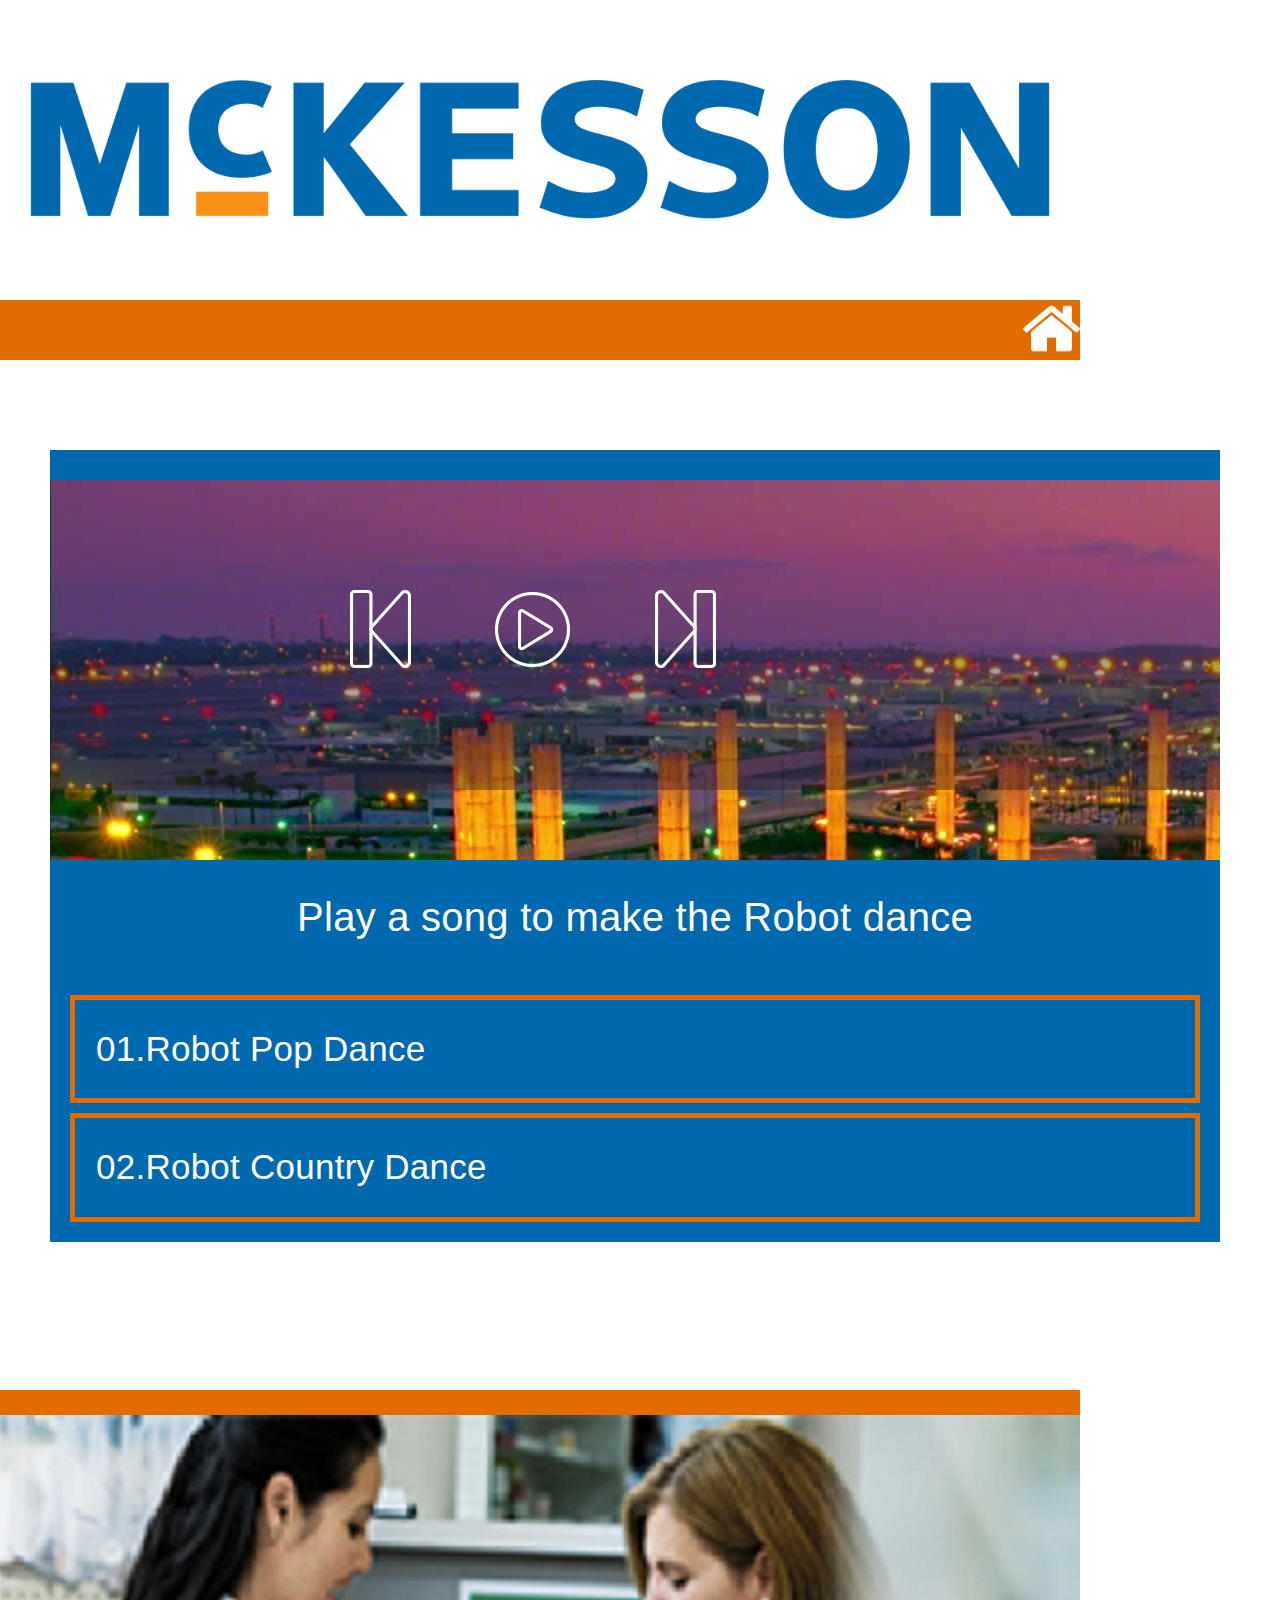
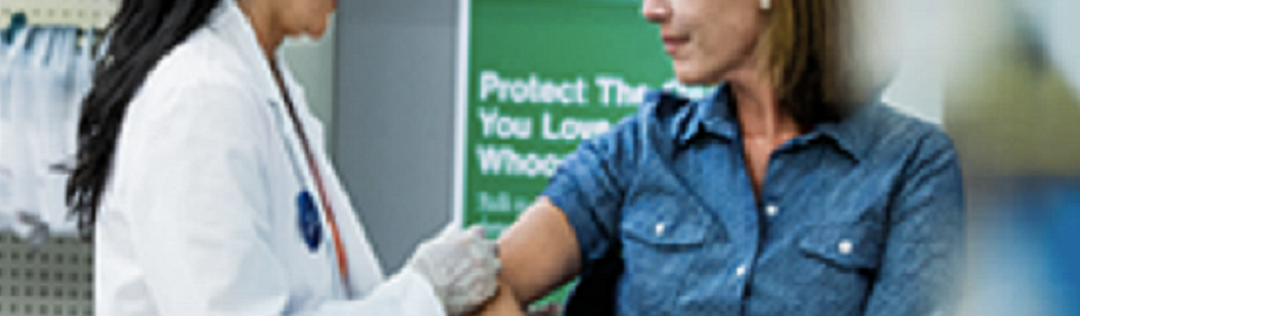
==== Contents/Dance/index.html @ 40694af1 "Initial upload" ====
<!DOCTYPE html>
<html>
<head>
    <meta content="text/html" charset="utf-8" />
    <meta http-equiv="X-UA-Compatible" content="IE=10" />

    <script language="JavaScript" type="text/javascript" src="../../Scripts/BaseCommand.js"></script>
    <script language="JavaScript" type="text/javascript" src="../../Scripts/BaseEvent.js"></script>
    <script language="JavaScript" type="text/javascript" src="../../Scripts/LogConsole.js"></script>
    <script language="JavaScript" type="text/javascript" src="../../Scripts/Language.js"></script>
    <script language="JavaScript" type="text/javascript" src="../../Scripts/custom.js"></script>
    <script src="../../Scripts/jquery-3.3.1.min.js"></script>
    <script language="JavaScript" type="text/javascript" src="../../maincontents.js"></script>
    <script src="../../boots/js/bootstrap.min.js"></script>
    <script src="js/FuroDance.js"></script>
    

    <link href="../../css/Main.css" rel="stylesheet" type="text/css" />
    <link href="css/dance.css" rel="stylesheet" type="text/css"/>
    <link rel="stylesheet" href="../../boots/css/bootstrap.min.css">
    <link rel="stylesheet" href="https://cdnjs.cloudflare.com/ajax/libs/font-awesome/4.7.0/css/font-awesome.min.css">
    <link rel="stylesheet" href="css/font-awesome.min.css">

</head>

<body onload="JSMain()" onbeforeunload="JSUnload()" ondragstart="return false;" ondrop="return false;"  oncontextmenu="return false;" style="-ms-user-select:none;padding: 0; margin: 0; background-repeat: no-repeat; width: 1080px; height: 1920px; " class="noselect unselectable">
<header>
  <div class="logo" src onclick="FC_ContentsCall('Home')">
    <img src="../../assets/logo.png">
  </div>
</header>
<nav>
  <img src="../../assets/icons/home.png" class="img-home" onclick="FC_ContentsCall('Home')">
</nav>
<section class="main-content">
   <div class="bmg">
            <div class="wrap" >
               <div class="col-sm-5">


<audio id="myAudio">
  <source src="tracks/01.mp3" type="audio/mpeg">
  Your browser does not support the audio element.
</audio>


                <div class="container">
                   
                    
                    <div class="column add-bottom">
                        <div id="mainwrap">
                            <div class="songaction">
                             <!-- <span class="left" id="npAction">Paused...</span>*/ -->
                            </div>
                            <!--<div class="yellowcolor">
                              <img src="images/music.png">
                            </div>-->
                            <div class="bagimage">
                                <div class="bagoverlay">
                            <div id="nowPlay">

                                    <a href="#" class="preplayAudio" onclick="preplayAudio()">
                                         <img src="images/prev.png">
                                    </a>
                                    <a href="#" class="playAudio" onclick="playAudio()">
                                        <img src="images/play.png">
                                    </a>
                                    <a href="#" class="stopAudio" onclick="stopAudio()">
                                        <img src="images/pause.png" width="76">
                                    </a>
                                    <a href="#" class="nextplayAudio" onclick="nextplayAudio()">
                                        <img src="images/next.png">
                                    </a>
                                
                                
                          <!--      <span class="right" id="npTitle"></span> -->
                            </div>
                                </div>
                            </div>
                            
                            <div id="audiowrap">
                                     <div id="tracks">
                                    <p>Play a song to make the Robot dance</p>
                                </div>                    
                            </div>
                            <div id="plwrap">
                                <ul id="plList"></ul>
                            </div>
                        </div>
                    </div>
                    
                </div>

<script src="js/jquery-3.3.1.min.js"></script>
<script src="js/plyr.js"></script>




                  </div>
                </div>

              </div>
      </div>

</section>
  <footer>
    <img src="../../assets/footer.png">
  </footer>

<div id="dialog-overlay"></div>
      <div id="dialog-box">
        
      </div>


</body>

<script type="application/javascript">

  function JSUnload(){
    window.external.RobotDanceStart(false);
  }
    if(readCookie("CurrentLanguage") === "English")
    {
        LanguageChange('english');
    }
    else if(readCookie("CurrentLanguage") === "Spanish")
    {
        LanguageChange('spanish');
    }
    else if(readCookie("CurrentLanguage") === "Chinese")
    {
        LanguageChange('chinese');
    }
</script>


<script language="JavaScript" type="text/javascript" src="../Common/Scripts/common-inner.js"></script>

<script language="javascript" type="text/javascript">
    window.history.forward();
</script>



</html>
---- css/Main.css ----
@charset "utf-8";
/* CSS Document */

/*@import url('https://fonts.googleapis.com/css?family=Orbitron');
@import url('https://fonts.googleapis.com/css?family=Source+Sans+Pro');*/
@font-face {
    font-family: MyriadproReg;
    src: url('Fonts/MYRIADPROREGULAR.woff');
}
@font-face {
    font-family: MyriadproBold;
    src: url('Fonts/MyriadPro-Bold.woff');
}
@font-face {
    font-family: GillSansStd;
    src: url('Fonts/GILLSANS.ttf');
}
a{
	color: white;
}

body{
	padding: 0;
	margin: 0;
	background-repeat: no-repeat;
	width: 1080px;
	height: 1920px;
	/*overflow: hidden;*/
	font-family: 'GillSansStd' !important;
	color: #ffffff;
	/*background-color: #004990 !important;
	background-color: #004990;*/
}
header
{
	width: 1080px;
	height: 300px;
	/*background-color: #002c66;*/
	box-sizing: border-box;
	/*border-bottom: 20px solid #e26c00;*/
}
nav{
	/*margin-top: 15px ;*/
	height:60px;
	background-color: #e26c00; 
	box-sizing: border-box;
}
header .logo {
    text-align: center;
    padding: 80px 0;
    box-sizing: border-box;
}
header .logo img {
	width: 1020px;
}
.main-content {
/* background-image: url("../assets/background.png"); */
	background-repeat: no-repeat;
	background-size: cover;
    background-position: inherit;
    background-color: #1f549b;
	padding-top: 115px;
	box-sizing: border-box;
	border:none;
    height: 1030px;
}
.title{
	font-size: 80px;
    background-color: #ffffff;
    border: 10px solid #e26c00;
    width: 1000px;
    font-weight: 800;
    margin: auto;
    text-align: center;
    font-family: sans-serif;
    text-transform: uppercase;
    padding: 15px 0;
    color: black;
}
.service-box{
    background-color: #ffffff;
    border: 10px solid #e26c00;
    width: 1000px;
    font-weight: 800;
    margin: auto;
    margin-top: 20px;
    text-align: center;
    font-family: sans-serif;
    text-transform: uppercase;
    padding: 15px 0;
    color: black;
    font-size: 54px;
}
footer {
	text-align: center;
	border-top: 25px solid #e26c00;
	height: 490px;
	box-sizing: border-box;
}
footer img{
	width: 1080px;
}
.footer-section{
	margin-left: 300px;
}
.navigation{
	width: 1080px;
    margin: 0px auto;
    height: auto;
    display: block;
}
.navigation-icon {
    margin: 5px 0 0 0;
    width: 250px;
	float: none;
}
.navigation-text {
    font-weight: 800;
    font-size: 45px;
    color: #000;
    position: inherit;
    top: 40px;
    /* left: 100px; */
    text-align: center;
    font-family: sans-serif;
    text-transform: uppercase;
    margin-top: 40px;
}
.navigation-box>div {
    margin-top: 20px;
}
.navigation-box{
	background-color: white;
	width: 340px;
    border: 15px solid #e26c00;
    padding: 10px;
    height: 445px;
    margin: 0 0px 50px 15px;text-align: center;
  /* border-radius: 15px; */
    }
    .navigation-box div {
      /*width:300px;
      height: 400px;
      border: 5px solid #00acbb;*/
    }



a.button {
	/* styles for button */
	margin:10px auto 0 auto;
	text-align:center;
	display: block;
	width:100px;
	padding:  10px ;
	color: #fff;
	text-decoration: none;
	font-weight: bold;
	line-height: 1;
	font-size: 30px;

	/* button color */
	background-color: #003359;

	/* css3 implementation :) */
	/* rounded corner */
	-moz-border-radius: 5px;
	-webkit-border-radius: 5px;

	/* drop shadow */
	-moz-box-shadow: 0 1px 3px rgba(0,0,0,0.5);
	-webkit-box-shadow: 0 1px 3px rgba(0,0,0,0.5);

	/* text shaow */
	text-shadow: 0 -1px 1px rgba(0,0,0,0.25);
	border-bottom: 1px solid rgba(0,0,0,0.25);
	position: relative;
	cursor: pointer;

}


#dialog-box .dialog-content p {
	font-weight:700; margin:0;
}

#dialog-box .dialog-content ul {
	margin:10px 0 10px 20px;
	padding:0;
	height:50px;
}

#dialog-box .dialog-content {
	/* style the content */
	max-height: 1200px;
	overflow: hidden;
	text-align:left;
	padding:10px;
	margin:13px;
	color:#666;
	font-family:arial;
	font-size:11px;
}

#dialog-overlay {

	/* set it to fill the whil screen */
	width:100%;
	height:100%;

	/* transparency for different browsers */
	filter:alpha(opacity=50);
	-moz-opacity:0.5;
	-khtml-opacity: 0.5;
	opacity: 0.5;
	background:#000;

	/* make sure it appear behind the dialog box but above everything else */
	position:absolute;
	top:0; left:0;
	z-index:3000;

	/* hide it by default */
	display:none;
}

#dialog-box {

	/* css3 drop shadow */
	-webkit-box-shadow: 0px 0px 10px rgba(0, 0, 0, 0.5);
	-moz-box-shadow: 0px 0px 10px rgba(0, 0, 0, 0.5);

	/* css3 border radius */
	-moz-border-radius: 5px;
	-webkit-border-radius: 5px;

	background:#eee;
	/* styling of the dialog box, i have a fixed dimension for this demo */
	width:850px;


	/* make sure it has the highest z-index */
	position:absolute;
	top: 20% !important;
	z-index:5000;

	/* hide it by default */
	display:none;
}

.img-home {
	width: 57px;
    float: right;
}

.config{
position: absolute;
    width: 100px;
    height: 50px;
    left: 0;
    top: 0;
    z-index: 1000;
}
.survey-form p{
	font-size: 30px;
}

a.w-toplink.pos_right.active {
    display: none;
}

    movtop1.style.display = 'none';
---- Contents/Dance/css/dance.css ----
/* Font Family
================================================== */



/* Global Styles
================================================== */
.main-content {padding-top: 0px; background-color: white;}

.container {
    -webkit-font-smoothing:antialiased;
    -webkit-text-size-adjust:100%;
    color:#fff;
    font-size:105%;
    font-family:"Oxygen", HelveticaNeue, "Helvetica Neue", Helvetica, Arial, sans-serif;
    font-weight:300;
    letter-spacing:.025rem;
    line-height:1.618;
    padding:1rem 0;

}

/* Setup
================================================== */

.container {
    position:relative;
    //margin:0 auto;
    //margin: 20px;
    margin-top: 80px;
    margin-left: 20px !important;
    /* background-color:#FF6600;*/


}
.column { width:inherit; }




audio {
    margin:0 15px 0 14px;
    width:670px;
}

#mainwrap {
    background-color: #0068ae;
    padding: 30px 0 0 0;
}

#audiowrap{
    
}
#plwrap {
    margin-top: 25px;
    padding: 10px 0;
    background-color: #0068ae;
}
#plList{
    padding: 0 20px 0 20px;
}

#tracks {
    position:relative;
    text-align:center;
    color: white;
    font-size: 40px;
    margin-top: 25px;

}

#nowPlay {
    display:inline;
    margin-left: 300px;
}

#npAction {
    padding:131px;
}

#npTitle {
    padding:21px;
}

#plList li {
    cursor: pointer;
    display: block;
    margin: 0;
    padding: 21px;
    width: 100%;
    background-color: #0068ae;
    border: 5px solid #e26c00;
    margin: 10px 0;
}

#plList li:hover {
    background-color:rgba(0,0,0,.1);
    width: 97%;
}

.plItem {
    position:relative;
    font-size: 35px;
    color: white;
}

.plTitle {
}

.plNum {
    width:25px;
}

.plLength {
    padding-left:21px;
    position:absolute;
    right:21px;
    top:0;
}

.plSel,
.plSel:hover {
    background-color:rgba(0,0,0,.1);
    color:#fff;
    cursor:default !important;
}


.playAudio,.stopAudio{
    margin: 80px;
}
.songaction{

    width: 100%;
}
#nowPlay{

}
.bagimage{
    color: pink;
    background-image: url(../images/01.jpg);
    height: 380px;
    background-size: auto;
}

.bagoverlay{
    background: rgba(54, 25, 25, .4);
    height: 310px;
    background-size: auto;
    padding-top: 110px;
}
.yellowcolor{
    background-color: #3fb8e9;
    height: 250px;
    padding-top: 20px;
    text-align: center;
}
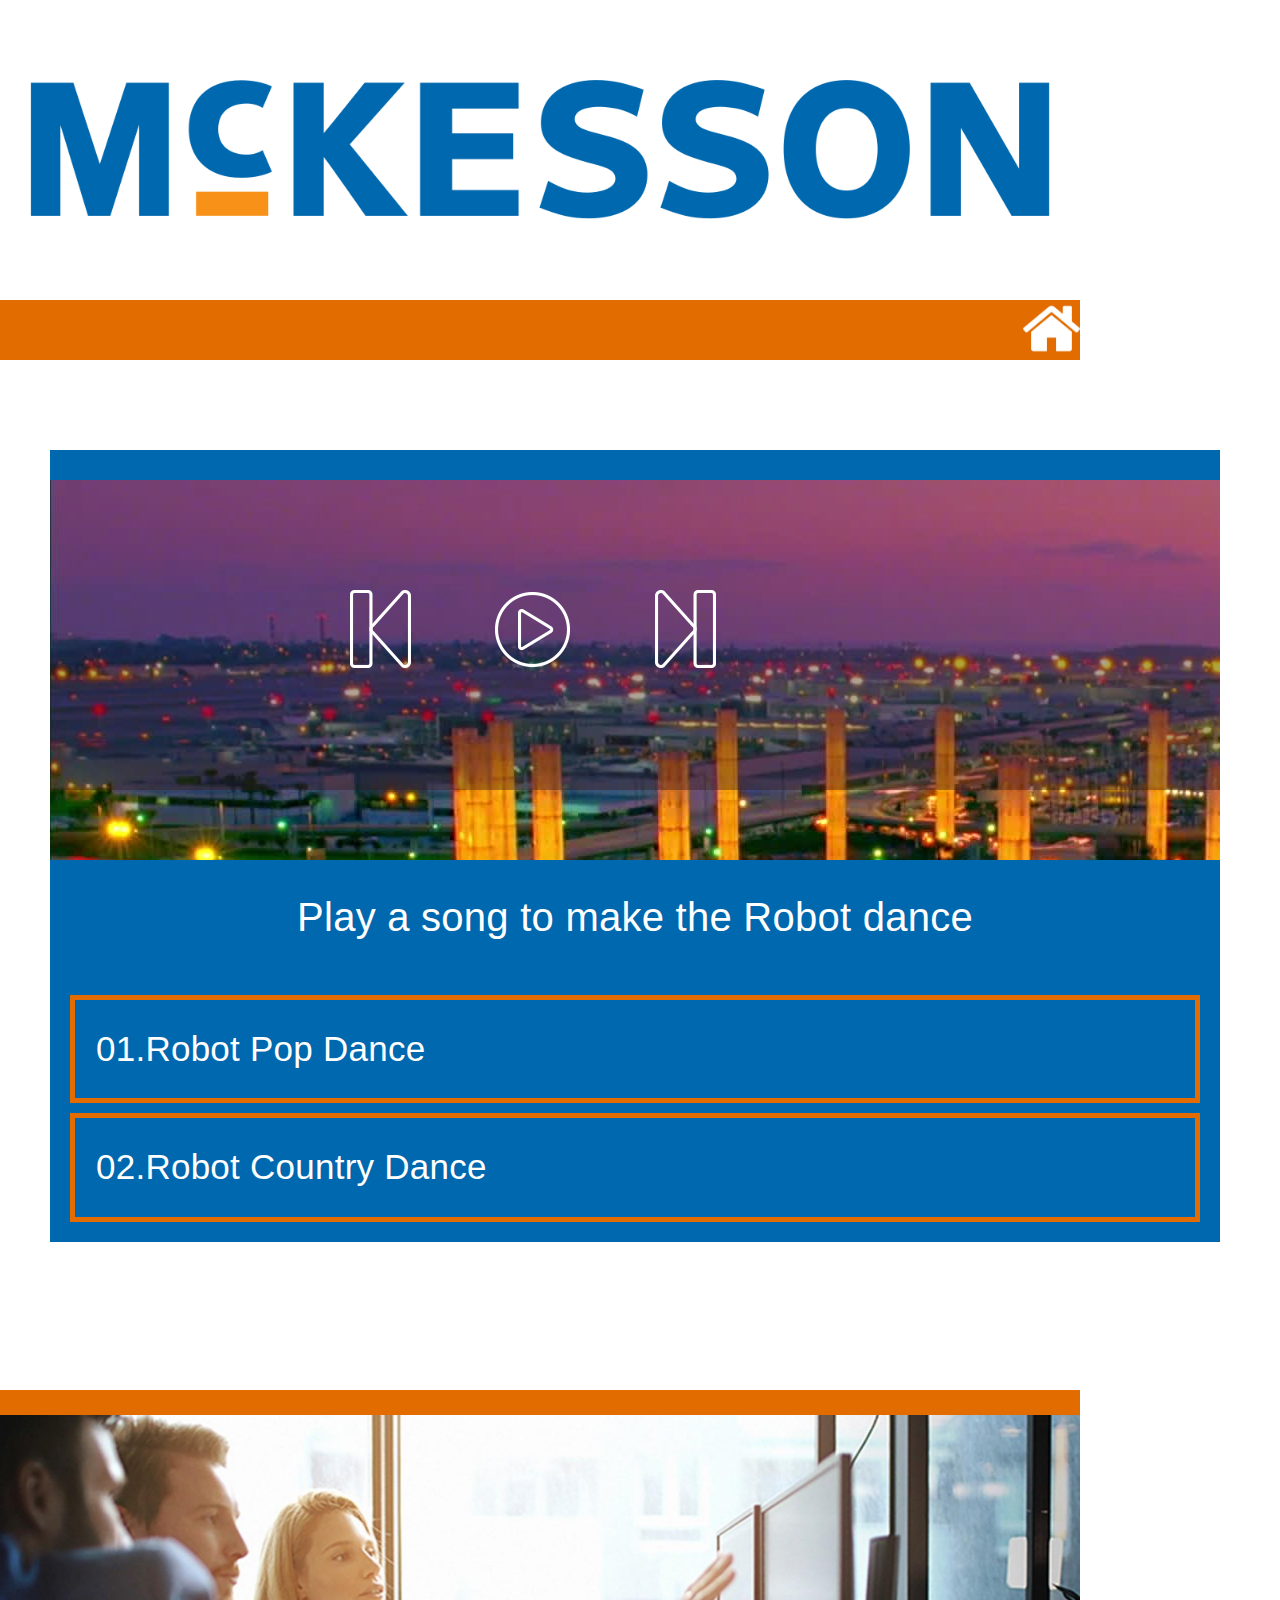
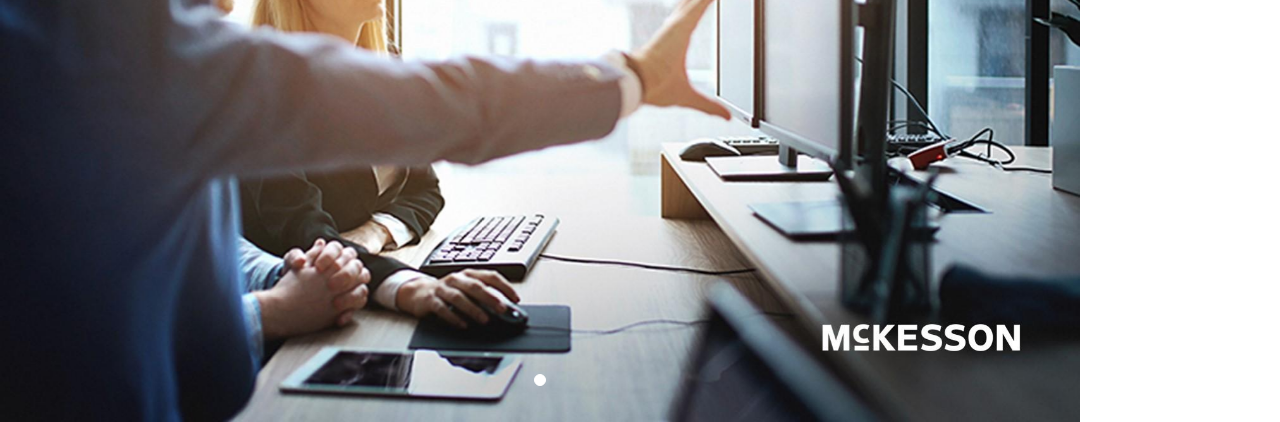
==== commit 4d35b607: "Laurens update" ====
--- a/Contents/Dance/index.html
+++ b/Contents/Dance/index.html
@@ -104,9 +104,48 @@
       </div>
 
 </section>
-  <footer>
-    <img src="../../assets/footer.png">
-  </footer>
+<footer>
+
+    <div id="myCarousel" class="carousel slide carousel-fade" data-ride="carousel">
+        <!-- Indicators -->
+        <ol class="carousel-indicators">
+            <li data-target="#myCarousel" data-slide-to="0" class="active"></li>
+            <!--<li data-target="#myCarousel" data-slide-to="1"></li>-->
+            <!--<li data-target="#myCarousel" data-slide-to="2"></li>-->
+            <!--<li data-target="#myCarousel" data-slide-to="3"></li>-->
+            <!--<li data-target="#myCarousel" data-slide-to="4"></li>-->
+            <!--<li data-target="#myCarousel" data-slide-to="5"></li> -->
+        </ol>
+
+        <!-- Wrapper for slides -->
+        <div class="carousel-inner " id="slide" role="listbox">
+
+            <div class="item active">
+                <img class="fixed-height" src="../../assets/slide1.jpg" width="460" height="345">
+                <div class="carousel-caption">
+                    <h3></h3>
+                    <p></p>
+                </div>
+            </div>
+            <div class="item ">
+                <img class="fixed-height" src="../../assets/slide2.jpg" width="460" height="345">
+                <div class="carousel-caption">
+                    <h3></h3>
+                    <p></p>
+                </div>
+            </div>
+            <div class="item ">
+                <img class="fixed-height" src="../../assets/slide3.png" width="460" height="345">
+                <div class="carousel-caption">
+                    <h3></h3>
+                    <p></p>
+                </div>
+            </div>
+        </div>
+    </div>
+
+    <!--<img src="assets/bottom-line.png" onclick="ShowPopup()">-->
+</footer>
 
 <div id="dialog-overlay"></div>
       <div id="dialog-box">
--- a/css/Main.css
+++ b/css/Main.css
@@ -103,6 +103,34 @@
 .footer-section{
 	margin-left: 300px;
 }
+
+#myCarousel{
+
+}
+
+.fade {
+	-webkit-animation-name: fade;
+	-webkit-animation-duration: 1.5s;
+	animation-name: fade;
+	animation-duration: 1.5s;
+}
+
+@-webkit-keyframes fade {
+	from {opacity: .4}
+	to {opacity: 1}
+}
+
+@keyframes fade {
+	from {opacity: .4}
+	to {opacity: 1}
+}
+.slideshow-container {
+	max-width: 1000px;
+	height: 100%;
+	position: relative;
+	margin: auto;
+}
+
 .navigation{
 	width: 1080px;
     margin: 0px auto;
